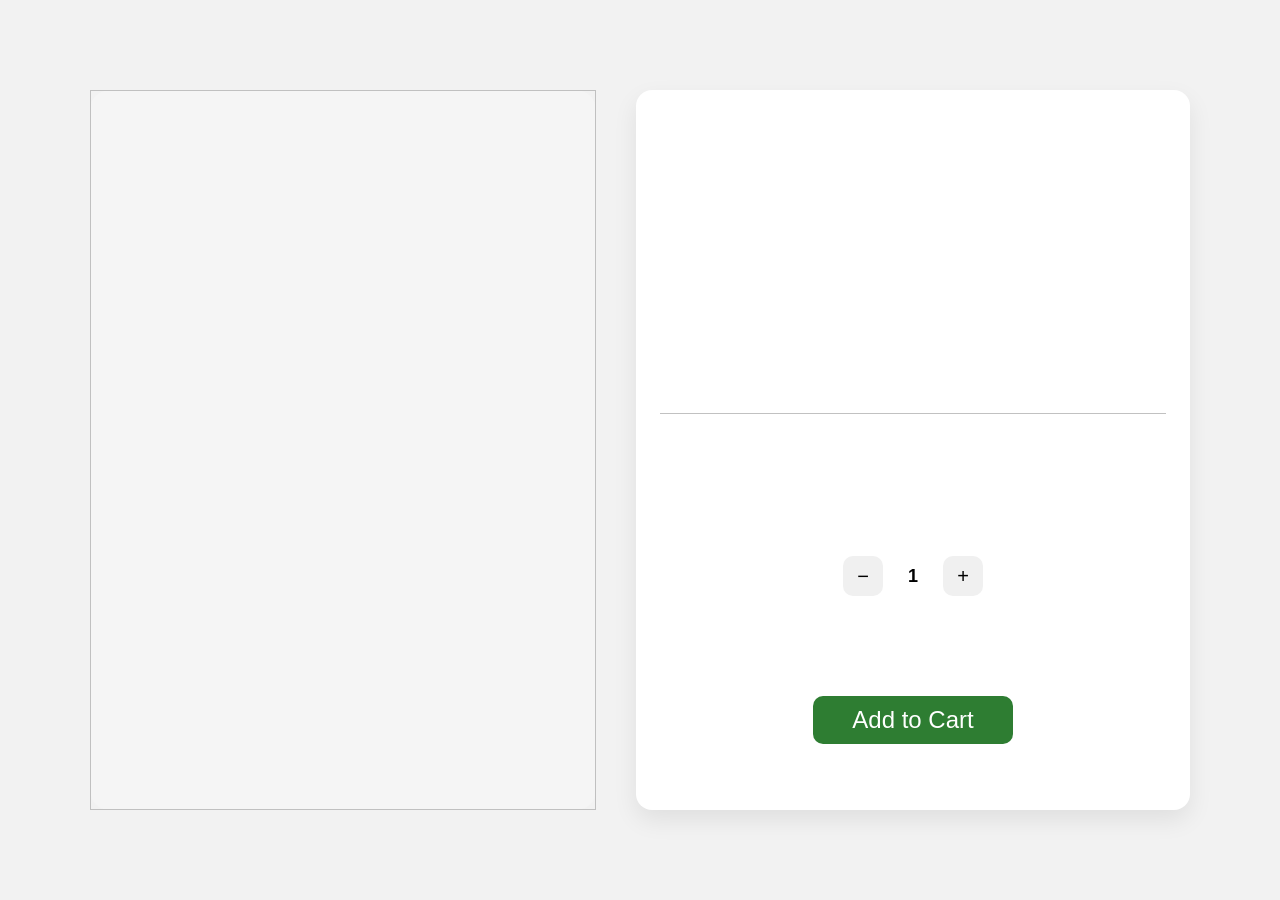
==== product.html @ b7816643 "website" ====
<!DOCTYPE html>
<html lang="en">
<head>
  <meta charset="UTF-8">
  <title>Product</title>
  <link rel="stylesheet" href="css/styles.css">
</head>

<style>

body {
  display: flex;
  justify-content: center;  /* horizontal */
  align-items: center;      /* vertical */
  min-height: 100vh;
}

* {
  box-sizing: border-box;
}

.product-container {
  display: flex;
  max-width: 1100px;
  width: 100%;
  height: 80vh;   /* KEY: shared height */
}


/* IMAGE */
.image-container,
.card {
  height: 100%;
}

.image-container {
  flex: 1;
  display: flex;
  align-items: center;
  justify-content: center;
  background: #f5f5f5;
}

.image-container img {
  width: 100%;
  height: 100%;
  object-fit: contain;
}

/* CARD */
.card {
  flex: 1;
  background: white;
  padding: 24px;
  border-radius: 16px;
  box-shadow: 0 10px 25px rgba(0,0,0,0.08);

  display: grid;

  grid-template-rows: auto auto auto auto auto auto;
  row-gap: 16px;
}

/* TEXT STYLING */
.card h1 {
  margin: 0;
  font-size: 26px;
  font-weight: 600;
}

.price {
  margin: 0;
  font-size: 22px;
  color: #2e7d32;
  font-weight: bold;
}

.description {
  margin: 0;
}

/* DIVIDER LINE */
.divider {
  height: 1px;
  background: #c1c1c1;
  /* margin: 16px 0; */
}

.btn-container {
  width: 100%;
  display: flex;
  justify-content: center;  /* THIS is the key */
  align-items: center;
}

/* BUTTON */
.buy-btn {

  width: 15ch;
  height: 48px;
  padding: 10px 20px 10px 20px;
  border: none;
  border-radius: 10px;
  background: #2e7d32;
  color: white;
  font-size: 1.5rem;
  cursor: pointer;
  transition: all 0.2s ease;
  box-sizing: border-box;
}

/* "Added to cart" state */
.buy-btn.added {
  background: #4caf50;
  transform: none; /* prevents visual jump */
  line-height: 0.8;
}

.buy-btn:hover {
  background: #256628;
}


/* DESKTOP */
@media (min-width: 768px) {
  .product-container {
    flex-direction: row;
    align-items: center;
    justify-content: center;
    /* padding: 20px; */
  }

  .image-container {
    width: 50%;
    height: 80vh;
    border-radius: 20px;
  }

  .card {
    width: 400px;
    margin: 0 0 0 40px;
  }
}


.quantity-container {
  display: flex;
  align-items: center;
  justify-content: center;
  gap: 20px;
  /* margin-top: 20px; */
}

.qty-btn {
  width: 40px;
  height: 40px;
  border: none;
  background: #f0f0f0;
  border-radius: 10px;
  font-size: 20px;
  cursor: pointer;
  transition: 0.2s;
}

.qty-btn:hover {
  background: #e0e0e0;
}

#quantity {
  font-size: 18px;
  font-weight: bold;
  min-width: 20px;
  text-align: center;
}


</style>

<body>

  <div class="product-container">

    <div class="image-container">
      <img id="product-image" />
    </div>

    <div class="card">
      <h1 id="product-name"></h1>

      <p id="product-price" class="price"></p>

      
      <p id="product-description" class="description"></p>
      
      <div class="divider"></div>

      <div class="quantity-container">
        <button class="qty-btn" id="decrease">−</button>
        <span id="quantity">1</span>
        <button class="qty-btn" id="increase">+</button>
      </div>

      <div class="btn-container">
        <button class="buy-btn" id="buy-btn">Add to Cart</button>
      </div>
    </div>

  </div>

  <script src="js/app.js"></script>


</body>
</html>
---- css/styles.css ----
:root {
  --color-bg: hsl(0, 0%, 95%);
  --color-accent: hsl(0, 0%, 20%);
  --color-accent2: hsl(123, 46%, 90%);
  --color-accent3: #2e7d32;
  /* --color-accent2: hsl(0, 0%, 40%); */
}

html, body {
  width: 100%;
  height: 100%;
  margin: 0;
  padding: 0;

  background: var(--color-bg);

  display: flex;
  flex-direction: column;
  min-height: 100vh;

  font-family: 'Exo 2', sans-serif;
  font-size: 16px;
  font-weight: 300;

  -webkit-tap-highlight-color: transparent;
  overflow: auto;
}


.page {
  flex: 1;
}


.topnav {
  position: absolute;
  top: 0;
  left: 0;
  height: 50px;
  width: 100%;
  border-bottom: 1px solid #333;
  background-color: var(--color-accent);
  opacity: 100%;

  display: flex;
  align-items: center;

  z-index: 1000;
}

.left-topnav {
  width: 100%;
}

.right-topnav {
  justify-self: center;
  padding-right: 60px;
  
}

.page {
  display: grid;
  flex-direction: column;

  z-index: 0;
}

.hero {
  height: 100vh;
  width: 100%;
  padding-top: 60px; /* same as nav height */

  background-image: url("../images/hero.jpg");
  background-size: cover;
  background-position: center;

  display: flex;
  align-items: flex-start;
  justify-content: center;

  color: white;
  text-align: center;
}


.hero-head {
  font-size: 3rem;
  padding-bottom: 15px;
}
.hero-sub {
  font-size: 1rem;
}


.products {
  padding: 50px 50px;
  text-align: left;
  padding: 0 15px;
}

.products h2 {
  font-size: 2rem;
  margin-bottom: 40px;
  text-align: center;
}

.product-grid {
  display: grid;
  grid-template-columns: repeat(auto-fit, minmax(320px, 1fr));
  grid-auto-rows: 300px;
  gap: 80px;
  max-width: 1000px;
  margin: 0 auto;
}

.product-card {
  display: flex;
  gap: 20px;
  background: white;
  border-radius: 12px;
  overflow: hidden;
  box-shadow: 0 10px 30px rgba(0,0,0,0.08);
  padding: 15px;
  align-items: center;
}

.product-card img {
  width: 140px;
  height: 200px;
  object-fit: cover;
  border-radius: 10px;
  flex-shrink: 0;
}

.product-info {
  display: flex;
  flex-direction: column;
  gap: 8px;
}

.product-card h3 {
  margin: 15px 0 5px;
}

.product-card p {
  font-size: 0.9rem;
  color: #555;
  line-height: 1.4;
}

.tag {
  width: fit-content;
  font-size: 0.75rem;
  background: var(--color-accent2);
  /* background: ; */
  color: hsl(0, 0%, 5%);
  padding: 4px 10px;
  border-radius: 20px;
  margin: 10px 0;
}

.product-card button {
  width: 100%;
  margin-top: 10px;
  padding: 8px 16px;
  border: none;
  background: var(--color-accent3);
  /* background: #2e7d32; */

  color: white;
  border-radius: 6px;
  cursor: pointer;
}



.about {
  padding: 120px 20px;
  max-width: 1100px;
  margin: 0 auto;
  text-align: left;
}

.about h2 {
  font-size: 2rem;
  margin-bottom: 20px;
}

.about p {
  font-size: 1rem;
  line-height: 1.7;
  color: #333;
}

.footer {
  background: var(--color-accent);
  color: #ccc;
  padding: 10px 10px 10px;
  margin-top: 10px;
  border-top: 1px solid rgba(255,255,255,0.08);

  align-items: center;

}

.footer-content {
  max-width: 1000px;
  margin: 0 auto;

  display: flex;
  justify-content: space-between;
  /* gap: 40px; */
  flex-wrap: wrap;
}

.footer-brand h3 {
  color: white;
  margin-bottom: 10px;
}

.footer-brand p {
  font-size: 0.9rem;
  color: #aaa;
}

.social-icons {
  display: flex;
  gap: 15px;
}

.right-topnav .social-icons a {
  width: 30px;
  height: 30px;
}

.right-topnav .social-icons svg {
  width: 16px;
  height: 16px;
}

.social-icons a {
  display: flex;
  align-items: center;
  justify-content: center;

  width: 36px;
  height: 36px;

  background: rgba(255,255,255,0.05);
  border-radius: 50%;

  transition: all 0.3s ease;
}

.social-icons svg {
  width: 18px;
  height: 18px;
  fill: rgba(255,255,255,0.7);
}

.social-icons a:hover {
  background: #2e7d32;
}

.social-icons a:hover svg {
  fill: white;
}

.links {
  display: flex;
  flex-direction: column;
  margin-top: 20px;
  gap: 10px;
}

.links a {
  color: #ccc;
  text-decoration: none;
  font-size: 0.8rem;
}

.links a:hover {
  color: white;
}

.bottom {
  text-align: center;
  margin-top: 10px;
  font-size: 0.8rem;
  color: #777;
}
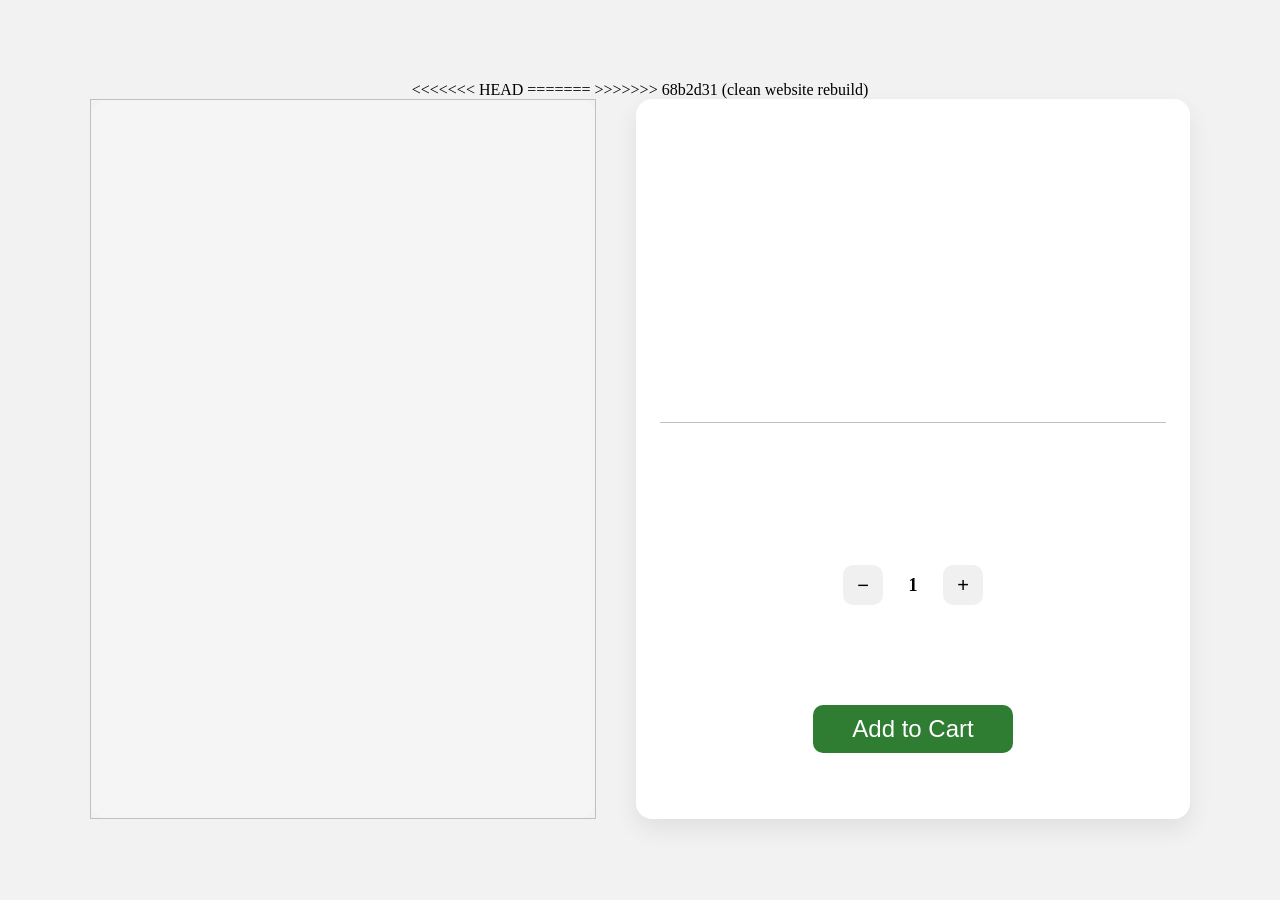
==== commit cda4f44b: "clean website rebuild" ====
--- a/product.html
+++ b/product.html
@@ -2,6 +2,10 @@
 <html lang="en">
 <head>
   <meta charset="UTF-8">
+<<<<<<< HEAD
+=======
+  <meta name="viewport" content="width=device-width, initial-scale=1.0">
+>>>>>>> 68b2d31 (clean website rebuild)
   <title>Product</title>
   <link rel="stylesheet" href="css/styles.css">
 </head>
--- a/css/styles.css
+++ b/css/styles.css
@@ -8,6 +8,7 @@
 
 html, body {
   width: 100%;
+<<<<<<< HEAD
   height: 100%;
   margin: 0;
   padding: 0;
@@ -18,11 +19,18 @@
   flex-direction: column;
   min-height: 100vh;
 
+=======
+  margin: 0;
+  padding: 0;
+  background: var(--color-bg);
+
+>>>>>>> 68b2d31 (clean website rebuild)
   font-family: 'Exo 2', sans-serif;
   font-size: 16px;
   font-weight: 300;
 
   -webkit-tap-highlight-color: transparent;
+<<<<<<< HEAD
   overflow: auto;
 }
 
@@ -31,6 +39,12 @@
   flex: 1;
 }
 
+=======
+  overflow-x: hidden; /* important */
+}
+
+
+>>>>>>> 68b2d31 (clean website rebuild)
 
 .topnav {
   position: absolute;
@@ -59,6 +73,7 @@
 }
 
 .page {
+<<<<<<< HEAD
   display: grid;
   flex-direction: column;
 
@@ -91,6 +106,91 @@
   font-size: 1rem;
 }
 
+=======
+  min-height: 100vh;
+  display: flex;
+  flex-direction: column;
+}
+
+
+
+.hero {
+  width: 100%;
+  position: relative; /* IMPORTANT: anchor for overlay */
+  padding-top: 50px;
+}
+
+.hero img {
+  width: 100%;
+  height: auto;
+  display: block;
+}
+.hero-text-wrapper {
+  position: absolute;
+  top: 50px;
+  left: 0;
+  width: 100%;
+  text-align: center;
+  display: flex;
+  flex-direction: column;
+  justify-content: center;
+  align-items: center;
+
+  color: #fbfbfb;
+  text-align: center;
+  font-weight: 500;
+
+  z-index: 2;
+}
+
+.hero-head {
+  font-size: 3rem;
+  padding: 20px 0 5px 0;
+
+}
+
+.hero-sub {
+  font-size: 1.2rem;
+}
+
+
+@media (max-width: 500px) {
+  .hero-text-wrapper {
+    position: absolute;
+    top: 40px;
+    left: 0;
+  }
+
+  .hero-head {
+    font-size: 2rem;
+  }
+
+.hero-sub {
+  font-size: 1rem;
+}
+}
+
+/* @media (max-width: 900px) {
+  .hero-head {
+    font-size: 2rem;
+    padding-top: 10px;
+  }
+  .hero-sub {
+    font-size: 0.8rem;
+  }
+}
+
+@media (max-width: 500px) {
+  .hero {
+    height: auto;             
+    padding-top: 50px;        
+
+    background-size: contain;
+    background-position: top;
+    background-color: var(--color-bg);
+  }
+} */
+>>>>>>> 68b2d31 (clean website rebuild)
 
 .products {
   padding: 50px 50px;
@@ -106,11 +206,17 @@
 
 .product-grid {
   display: grid;
-  grid-template-columns: repeat(auto-fit, minmax(320px, 1fr));
+  grid-template-columns: repeat(auto-fit, minmax(280px, 1fr));
   grid-auto-rows: 300px;
-  gap: 80px;
-  max-width: 1000px;
+  gap: 40px;
+  max-width: 800px;
   margin: 0 auto;
+}
+
+@media (max-width: 900px) {
+  .product-grid {
+    grid-template-columns: 1fr;
+  }
 }
 
 .product-card {
@@ -288,4 +394,12 @@
   margin-top: 10px;
   font-size: 0.8rem;
   color: #777;
-}+}
+
+/* 
+@media (max-width: 500px) {
+
+  .product-grid {
+    grid-template-columns: 1fr;
+  }
+} */
